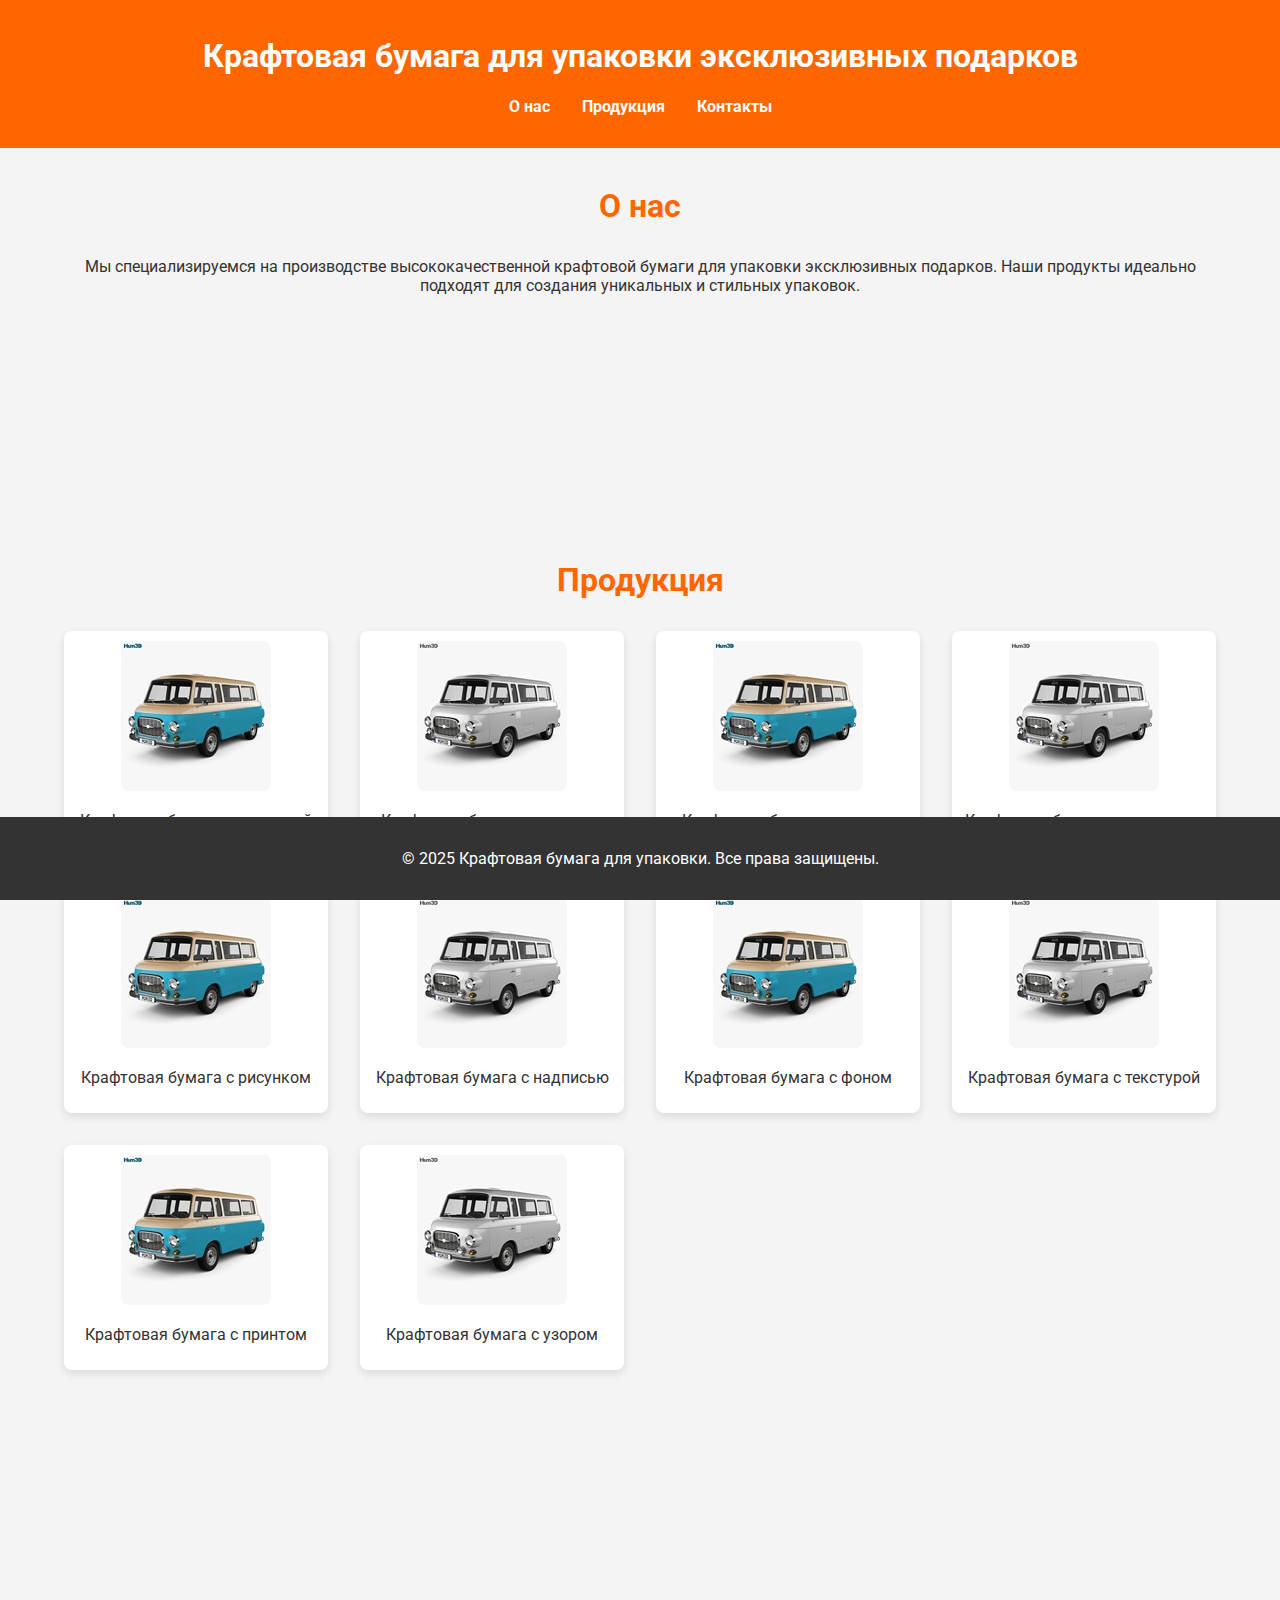
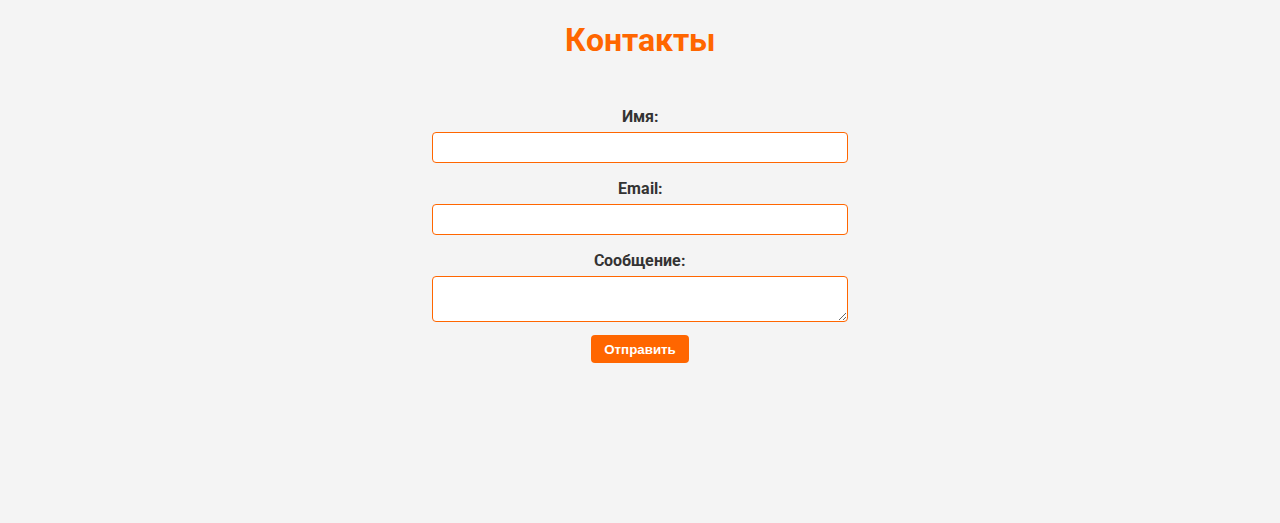
==== index.html @ be78967f "Update index.html" ====
<!DOCTYPE html>
<html lang="ru">
<head>
    <meta charset="UTF-8">
    <meta name="viewport" content="width=device-width, initial-scale=1.0">
    <title>Крафтовая бумага для упаковки</title>
    <link rel="stylesheet" href="styles.css">
    <link href="https://fonts.googleapis.com/css2?family=Roboto:wght@400;700&display=swap" rel="stylesheet">
</head>
<body>
    <header>
        <div class="container">
            <h1>Крафтовая бумага для упаковки эксклюзивных подарков</h1>
            <nav>
                <ul>
                    <li><a href="#about">О нас</a></li>
                    <li><a href="#products">Продукция</a></li>
                    <li><a href="#contact">Контакты</a></li>
                </ul>
            </nav>
        </div>
    </header>
    <main>
        <section id="about" class="section">
            <div class="container">
                <h2>О нас</h2>
                <p>Мы специализируемся на производстве высококачественной крафтовой бумаги для упаковки эксклюзивных подарков. Наши продукты идеально подходят для создания уникальных и стильных упаковок.</p>
            </div>
        </section>
        <section id="products" class="section">
            <div class="container">
                <h2>Продукция</h2>
                <div class="product-grid">
                    <div class="product" onclick="toggleImage(this)">
                        <img src="product1-thumb.jpg" alt="Крафтовая бумага" data-full="product1.jpg">
                        <p>Крафтовая бумага с текстурой</p>
                    </div>
                    <div class="product" onclick="toggleImage(this)">
                        <img src="product2-thumb.jpg" alt="Крафтовая бумага" data-full="product2.jpg">
                        <p>Крафтовая бумага с принтом</p>
                    </div>
                    <div class="product" onclick="toggleImage(this)">
                        <img src="product3-thumb.jpg" alt="Крафтовая бумага" data-full="product3.jpg">
                        <p>Крафтовая бумага с узором</p>
                    </div>
                    <div class="product" onclick="toggleImage(this)">
                        <img src="product4-thumb.jpg" alt="Крафтовая бумага" data-full="product4.jpg">
                        <p>Крафтовая бумага с логотипом</p>
                    </div>
                    <div class="product" onclick="toggleImage(this)">
                        <img src="product5-thumb.jpg" alt="Крафтовая бумага" data-full="product5.jpg">
                        <p>Крафтовая бумага с рисунком</p>
                    </div>
                    <div class="product" onclick="toggleImage(this)">
                        <img src="product6-thumb.jpg" alt="Крафтовая бумага" data-full="product6.jpg">
                        <p>Крафтовая бумага с надписью</p>
                    </div>
                    <div class="product" onclick="toggleImage(this)">
                        <img src="product7-thumb.jpg" alt="Крафтовая бумага" data-full="product7.jpg">
                        <p>Крафтовая бумага с фоном</p>
                    </div>
                    <div class="product" onclick="toggleImage(this)">
                        <img src="product8-thumb.jpg" alt="Крафтовая бумага" data-full="product8.jpg">
                        <p>Крафтовая бумага с текстурой</p>
                    </div>
                    <div class="product" onclick="toggleImage(this)">
                        <img src="product9-thumb.jpg" alt="Крафтовая бумага" data-full="product9.jpg">
                        <p>Крафтовая бумага с принтом</p>
                    </div>
                    <div class="product" onclick="toggleImage(this)">
                        <img src="product10-thumb.jpg" alt="Крафтовая бумага" data-full="product10.jpg">
                        <p>Крафтовая бумага с узором</p>
                    </div>
                </div>
            </div>
        </section>
        <section id="contact" class="section">
            <div class="container">
                <h2>Контакты</h2>
                <form id="contact-form">
                    <label for="name">Имя:</label>
                    <input type="text" id="name" name="name" required>
                    <label for="email">Email:</label>
                    <input type="email" id="email" name="email" required>
                    <label for="message">Сообщение:</label>
                    <textarea id="message" name="message" required></textarea>
                    <button type="submit">Отправить</button>
                </form>
            </div>
        </section>
    </main>
    <footer>
        <div class="container">
            <p>&copy; 2025 Крафтовая бумага для упаковки. Все права защищены.</p>
        </div>
    </footer>
    <div id="overlay" class="overlay" onclick="closeImage()"></div>
    <script src="scripts.js"></script>
</body>
</html>
---- styles.css ----
body {
    font-family: 'Roboto', sans-serif;
    margin: 0;
    padding: 0;
    background-color: #f4f4f4;
    color: #333;
    display: flex;
    flex-direction: column;
    min-height: 100vh;
}

.container {
    width: 90%;
    max-width: 1200px;
    margin: 0 auto;
}

header {
    background-color: #ff6600; /* Оранжевый */
    color: #fff;
    padding: 1em 0;
    text-align: center;
    position: fixed;
    width: 100%;
    top: 0;
    z-index: 1000;
}

nav ul {
    list-style-type: none;
    padding: 0;
    display: flex;
    justify-content: center;
    margin-top: 1em;
}

nav ul li {
    margin: 0 1em;
}

nav ul li a {
    color: #fff;
    text-decoration: none;
    font-weight: bold;
}

.section {
    padding: 4em 0;
    text-align: center;
    margin-top: 6em; /* Добавлен отступ для компенсации фиксированного хэдера */
}

.section h2 {
    margin-bottom: 1em;
    font-size: 2em;
    color: #ff6600; /* Оранжевый */
}

.product-grid {
    display: grid;
    grid-template-columns: repeat(auto-fit, minmax(250px, 1fr));
    gap: 2em;
}

.product {
    background-color: #fff;
    padding: 10px;
    border-radius: 8px;
    box-shadow: 0 4px 8px rgba(0, 0, 0, 0.1);
    text-align: center;
    cursor: pointer;
    overflow: hidden;
    position: relative;
}

.product:hover {
    cursor: zoom-in;
}

.product img {
    max-width: 100%;
    height: auto;
    border-radius: 8px;
    transition: transform 0.3s ease;
}

.product img.full {
    transform: scale(2);
}

form {
    display: flex;
    flex-direction: column;
    align-items: center;
}

form label {
    margin-top: 1em;
    font-weight: bold;
}

form input, form textarea {
    width: 100%;
    max-width: 400px;
    padding: 0.5em;
    margin-top: 0.5em;
    border: 1px solid #ff6600; /* Оранжевый */
    border-radius: 4px;
}

form button {
    margin-top: 1em;
    padding: 0.5em 1em;
    background-color: #ff6600; /* Оранжевый */
    color: #fff;
    border: none;
    border-radius: 4px;
    cursor: pointer;
    font-weight: bold;
}

form button:hover {
    background-color: #e65c00; /* Темно-оранжевый */
}

footer {
    background-color: #333; /* Черный */
    color: #fff;
    text-align: center;
    padding: 1em 0;
    position: fixed;
    width: 100%;
    bottom: 0;
    z-index: 1000;
}

footer .container {
    display: flex;
    justify-content: center;
    align-items: center;
}

main {
    margin-bottom: 6em; /* Добавлен отступ для компенсации фиксированного футера */
}

.overlay {
    position: fixed;
    top: 0;
    left: 0;
    width: 100%;
    height: 100%;
    background-color: rgba(0, 0, 0, 0.7);
    display: none;
    justify-content: center;
    align-items: center;
    z-index: 1001; /* Выше, чем хэдер и футер */
}

.overlay img {
    max-width: 80%;
    max-height: 80%;
    border-radius: 8px;
}
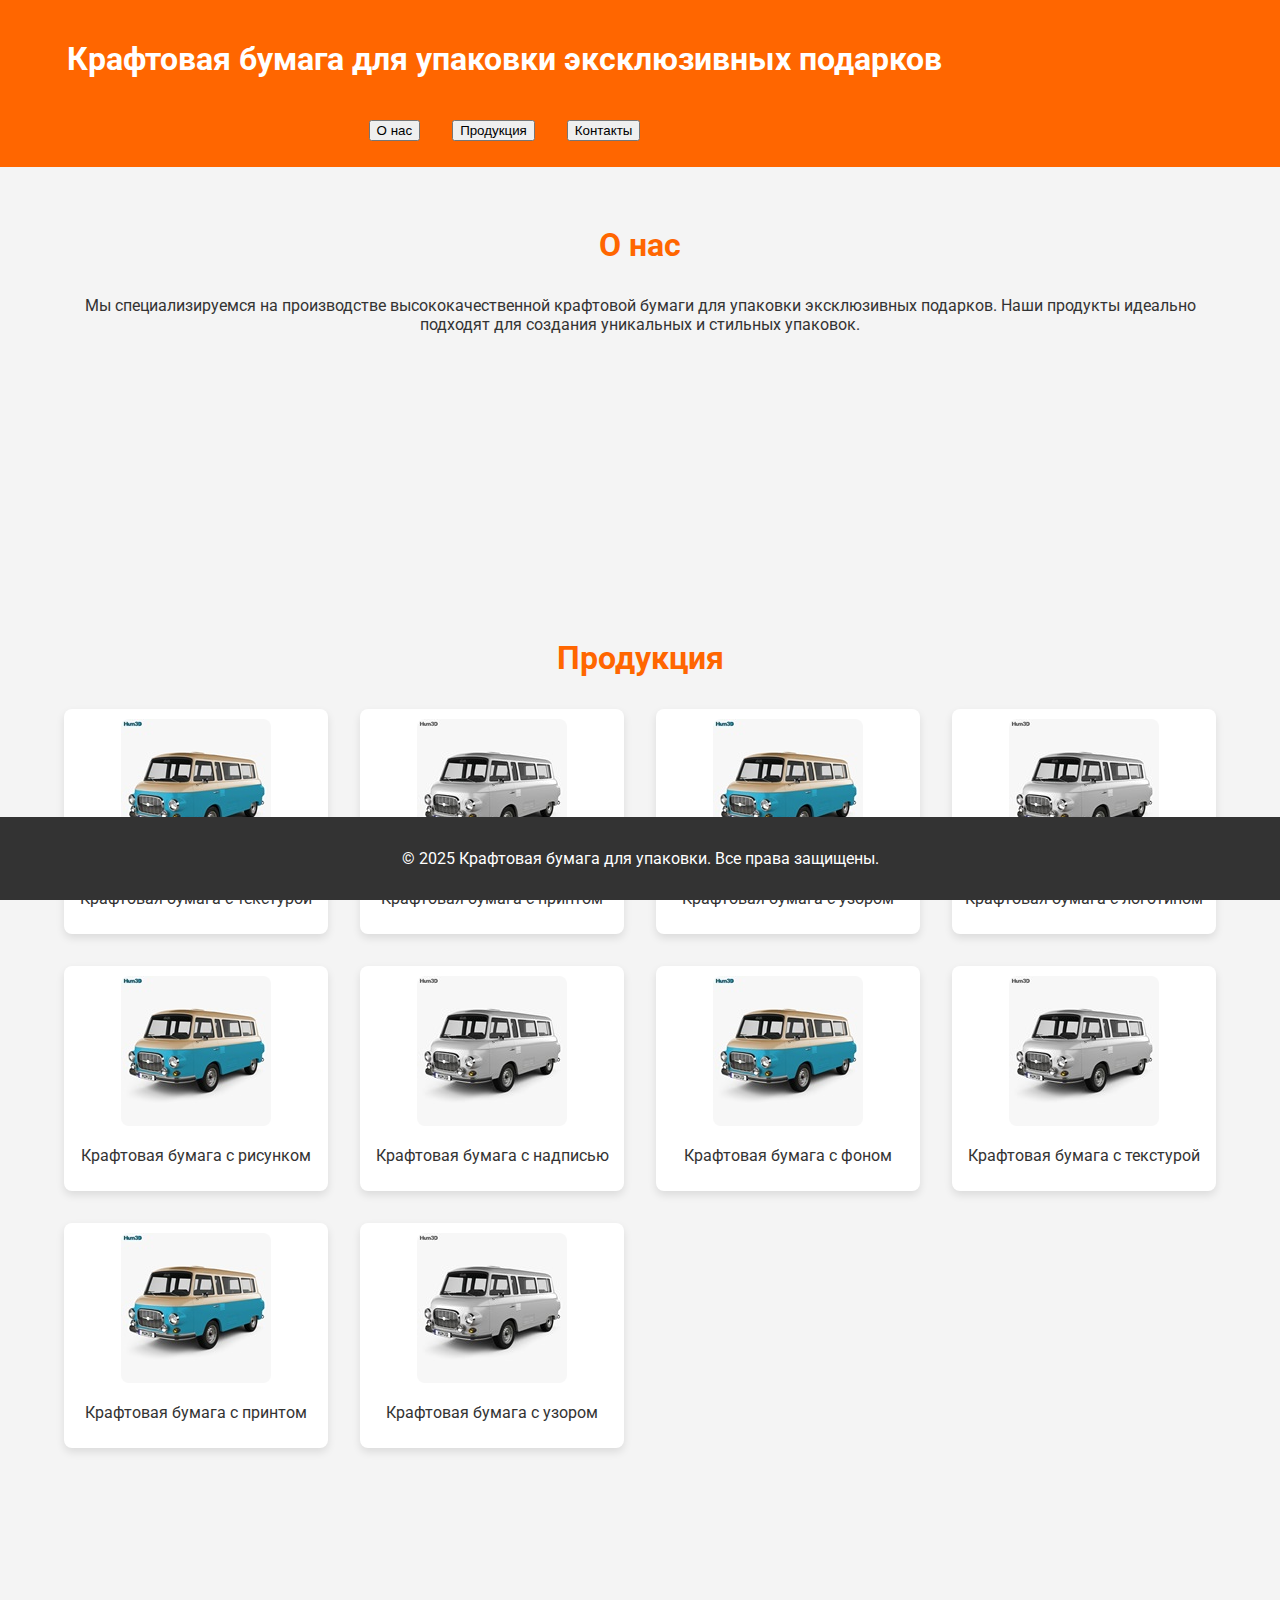
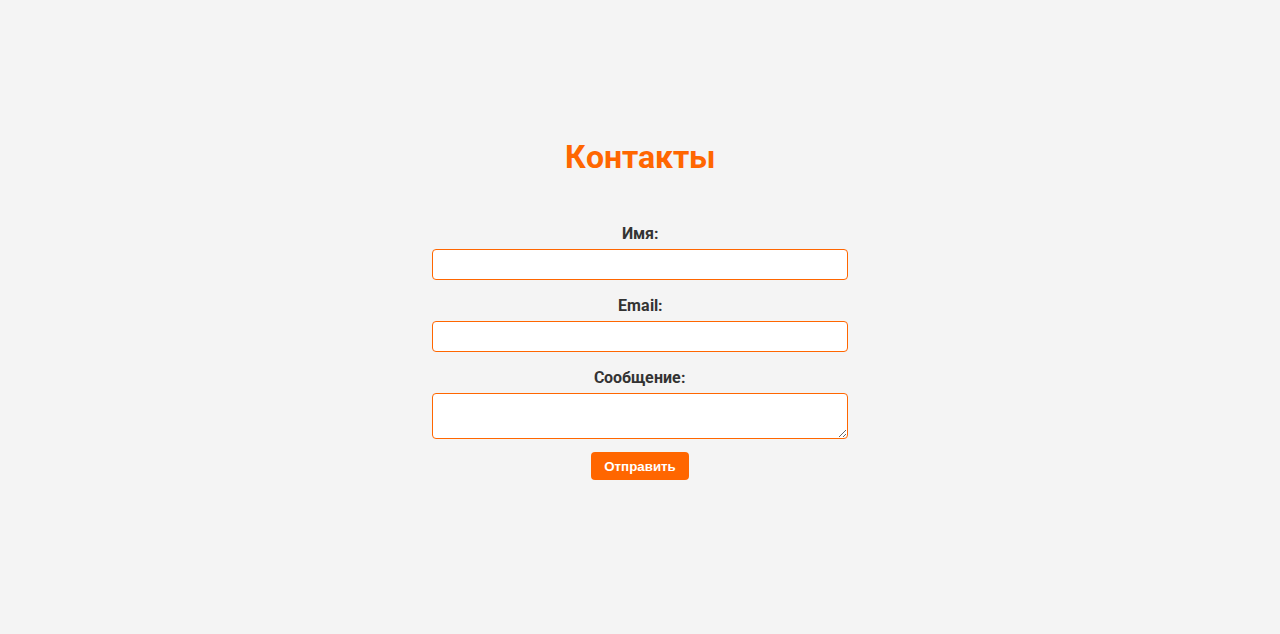
==== commit d30d563f: "Update index.html" ====
--- a/index.html
+++ b/index.html
@@ -10,14 +10,24 @@
 <body>
     <header>
         <div class="container">
-            <h1>Крафтовая бумага для упаковки эксклюзивных подарков</h1>
-            <nav>
-                <ul>
-                    <li><a href="#about">О нас</a></li>
-                    <li><a href="#products">Продукция</a></li>
-                    <li><a href="#contact">Контакты</a></li>
-                </ul>
-            </nav>
+            <table class="header-table">
+                <tr>
+                    <td colspan="2">
+                        <h1>Крафтовая бумага для упаковки эксклюзивных подарков</h1>
+                    </td>
+                </tr>
+                <tr>
+                    <td colspan="2">
+                        <nav>
+                            <ul>
+                                <li><button onclick="scrollToSection('about')">О нас</button></li>
+                                <li><button onclick="scrollToSection('products')">Продукция</button></li>
+                                <li><button onclick="scrollToSection('contact')">Контакты</button></li>
+                            </ul>
+                        </nav>
+                    </td>
+                </tr>
+            </table>
         </div>
     </header>
     <main>
--- a/styles.css
+++ b/styles.css
@@ -1,3 +1,7 @@
+html {
+    scroll-behavior: smooth;
+}
+
 body {
     font-family: 'Roboto', sans-serif;
     margin: 0;
@@ -24,6 +28,7 @@
     width: 100%;
     top: 0;
     z-index: 1000;
+    max-height: 15vh; /* Максимальная высота 15% от высоты окна */
 }
 
 nav ul {
@@ -47,7 +52,7 @@
 .section {
     padding: 4em 0;
     text-align: center;
-    margin-top: 6em; /* Добавлен отступ для компенсации фиксированного хэдера */
+    margin-top: 15vh; /* Добавлен отступ для компенсации фиксированного хэдера */
 }
 
 .section h2 {
@@ -81,11 +86,6 @@
     max-width: 100%;
     height: auto;
     border-radius: 8px;
-    transition: transform 0.3s ease;
-}
-
-.product img.full {
-    transform: scale(2);
 }
 
 form {
@@ -132,6 +132,7 @@
     width: 100%;
     bottom: 0;
     z-index: 1000;
+    max-height: 10vh; /* Максимальная высота 10% от высоты окна */
 }
 
 footer .container {
@@ -141,7 +142,7 @@
 }
 
 main {
-    margin-bottom: 6em; /* Добавлен отступ для компенсации фиксированного футера */
+    margin-bottom: 10vh; /* Добавлен отступ для компенсации фиксированного футера */
 }
 
 .overlay {
@@ -155,10 +156,39 @@
     justify-content: center;
     align-items: center;
     z-index: 1001; /* Выше, чем хэдер и футер */
+    transition: background-color 0.5s ease; /* Плавное затемнение */
 }
 
-.overlay img {
-    max-width: 80%;
-    max-height: 80%;
+.overlay.active {
+    display: flex;
+}
+
+.product-full {
+    position: fixed;
+    top: 50%;
+    left: 50%;
+    transform: translate(-50%, -50%);
+    width: 0;
+    height: 0;
+    background-color: #fff;
     border-radius: 8px;
+    box-shadow: 0 4px 8px rgba(0, 0, 0, 0.1);
+    overflow: hidden;
+    transition: width 0.5s ease, height 0.5s ease;
+    z-index: 1002;
 }
+
+.product-full.active {
+    width: 1000px;
+    height: 1000px;
+}
+
+.product-full img {
+    max-width: 100%;
+    max-height: 100%;
+    display: none;
+}
+
+.product-full.active img {
+    display: block;
+}
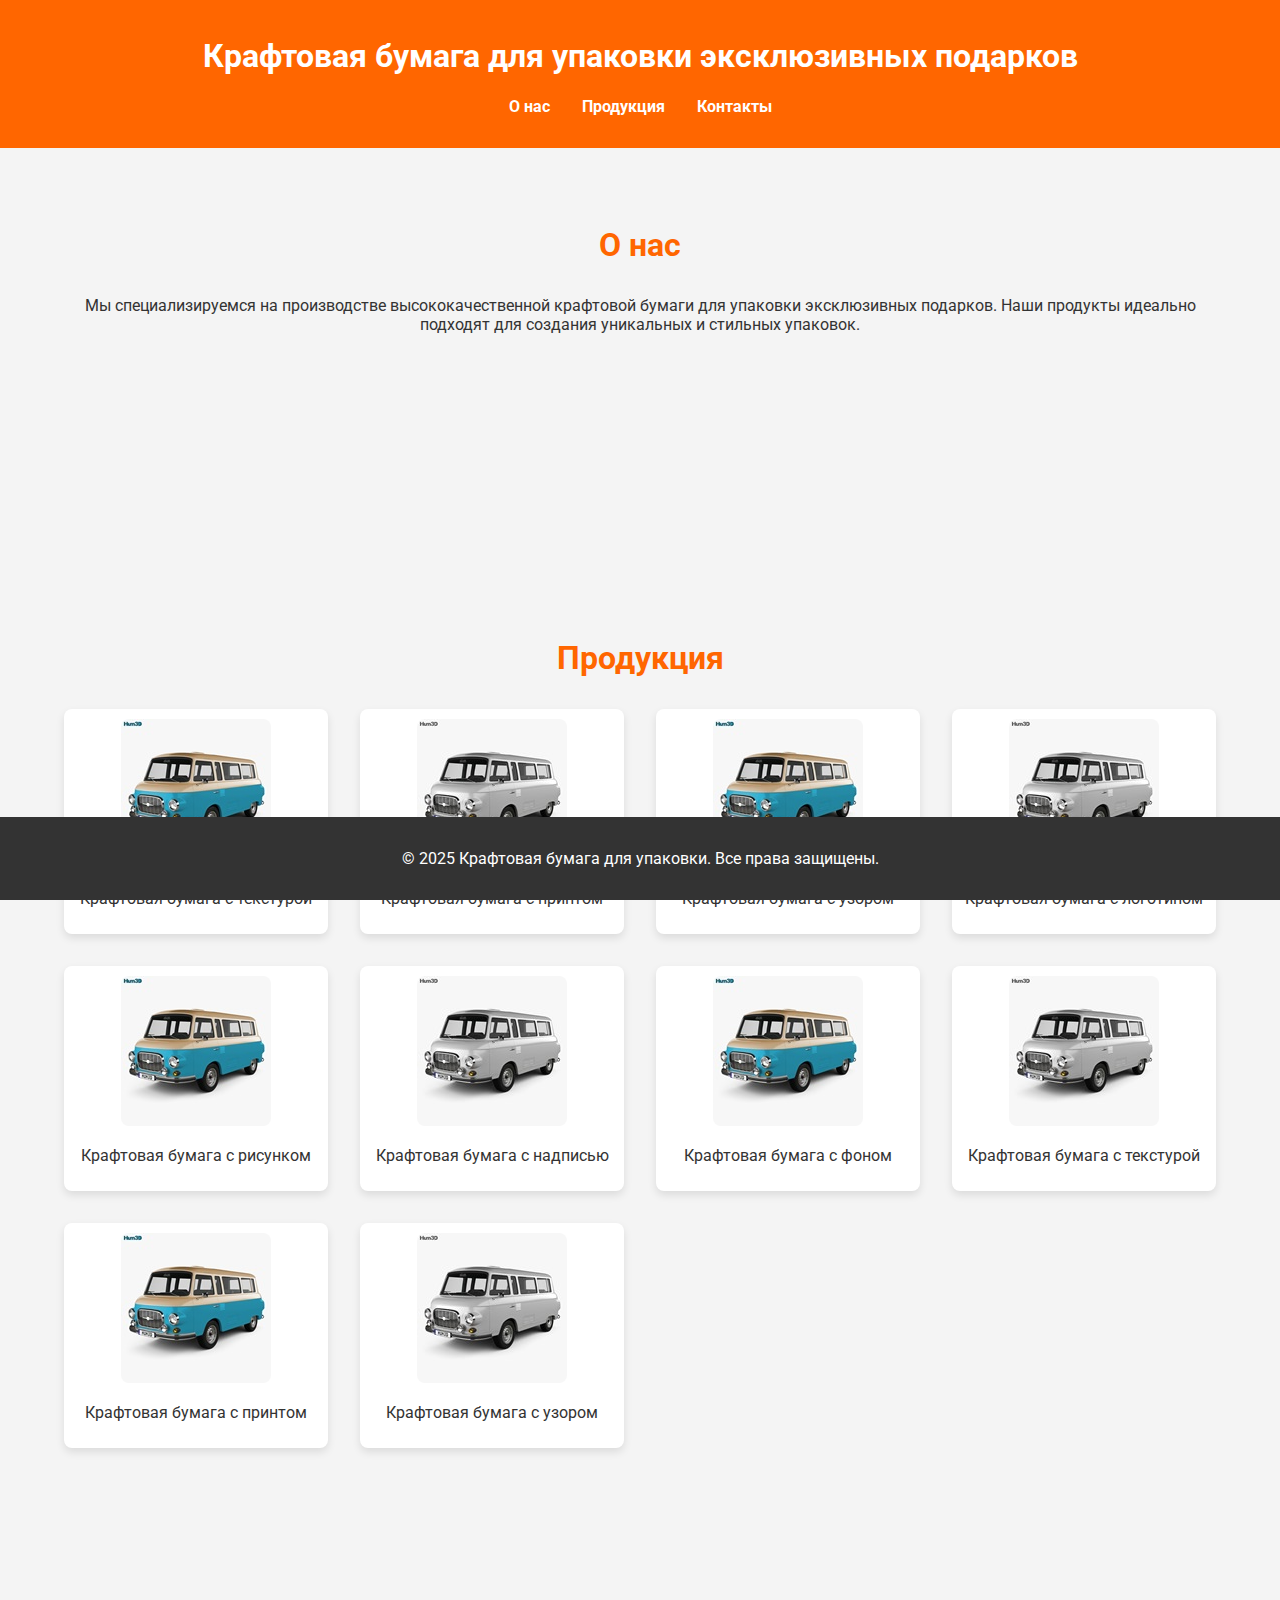
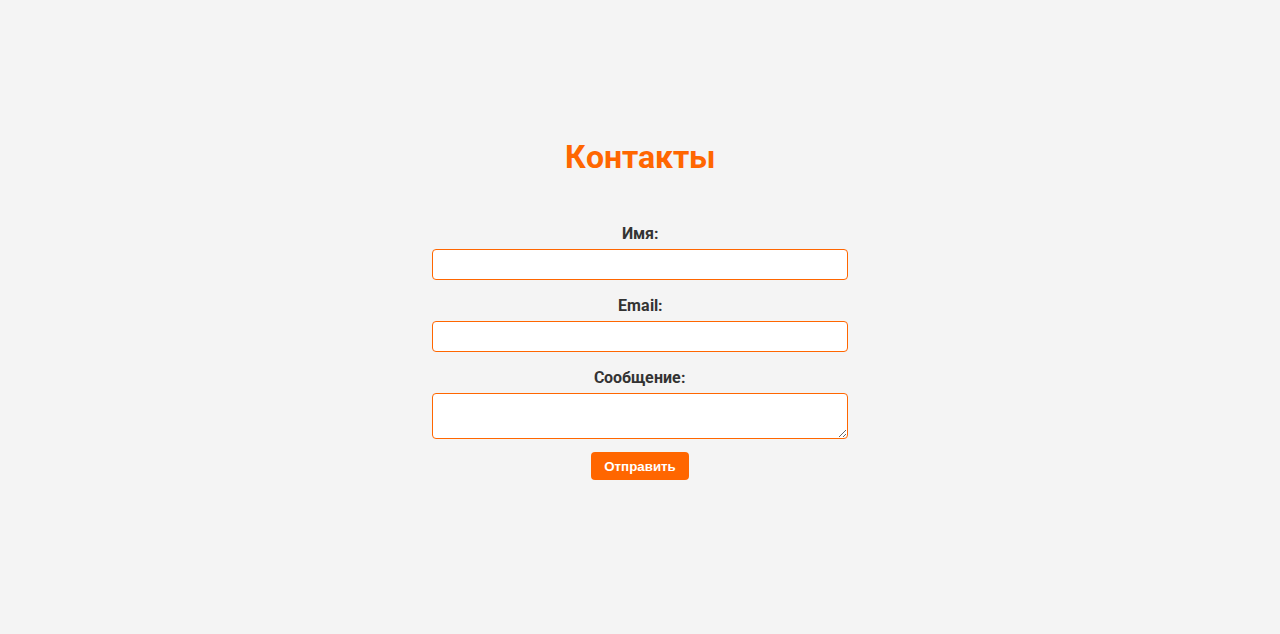
==== commit 8ce71c77: "Update index.html" ====
--- a/index.html
+++ b/index.html
@@ -10,24 +10,14 @@
 <body>
     <header>
         <div class="container">
-            <table class="header-table">
-                <tr>
-                    <td colspan="2">
-                        <h1>Крафтовая бумага для упаковки эксклюзивных подарков</h1>
-                    </td>
-                </tr>
-                <tr>
-                    <td colspan="2">
-                        <nav>
-                            <ul>
-                                <li><button onclick="scrollToSection('about')">О нас</button></li>
-                                <li><button onclick="scrollToSection('products')">Продукция</button></li>
-                                <li><button onclick="scrollToSection('contact')">Контакты</button></li>
-                            </ul>
-                        </nav>
-                    </td>
-                </tr>
-            </table>
+            <h1>Крафтовая бумага для упаковки эксклюзивных подарков</h1>
+            <nav>
+                <ul>
+                    <li><a href="#about">О нас</a></li>
+                    <li><a href="#products">Продукция</a></li>
+                    <li><a href="#contact">Контакты</a></li>
+                </ul>
+            </nav>
         </div>
     </header>
     <main>
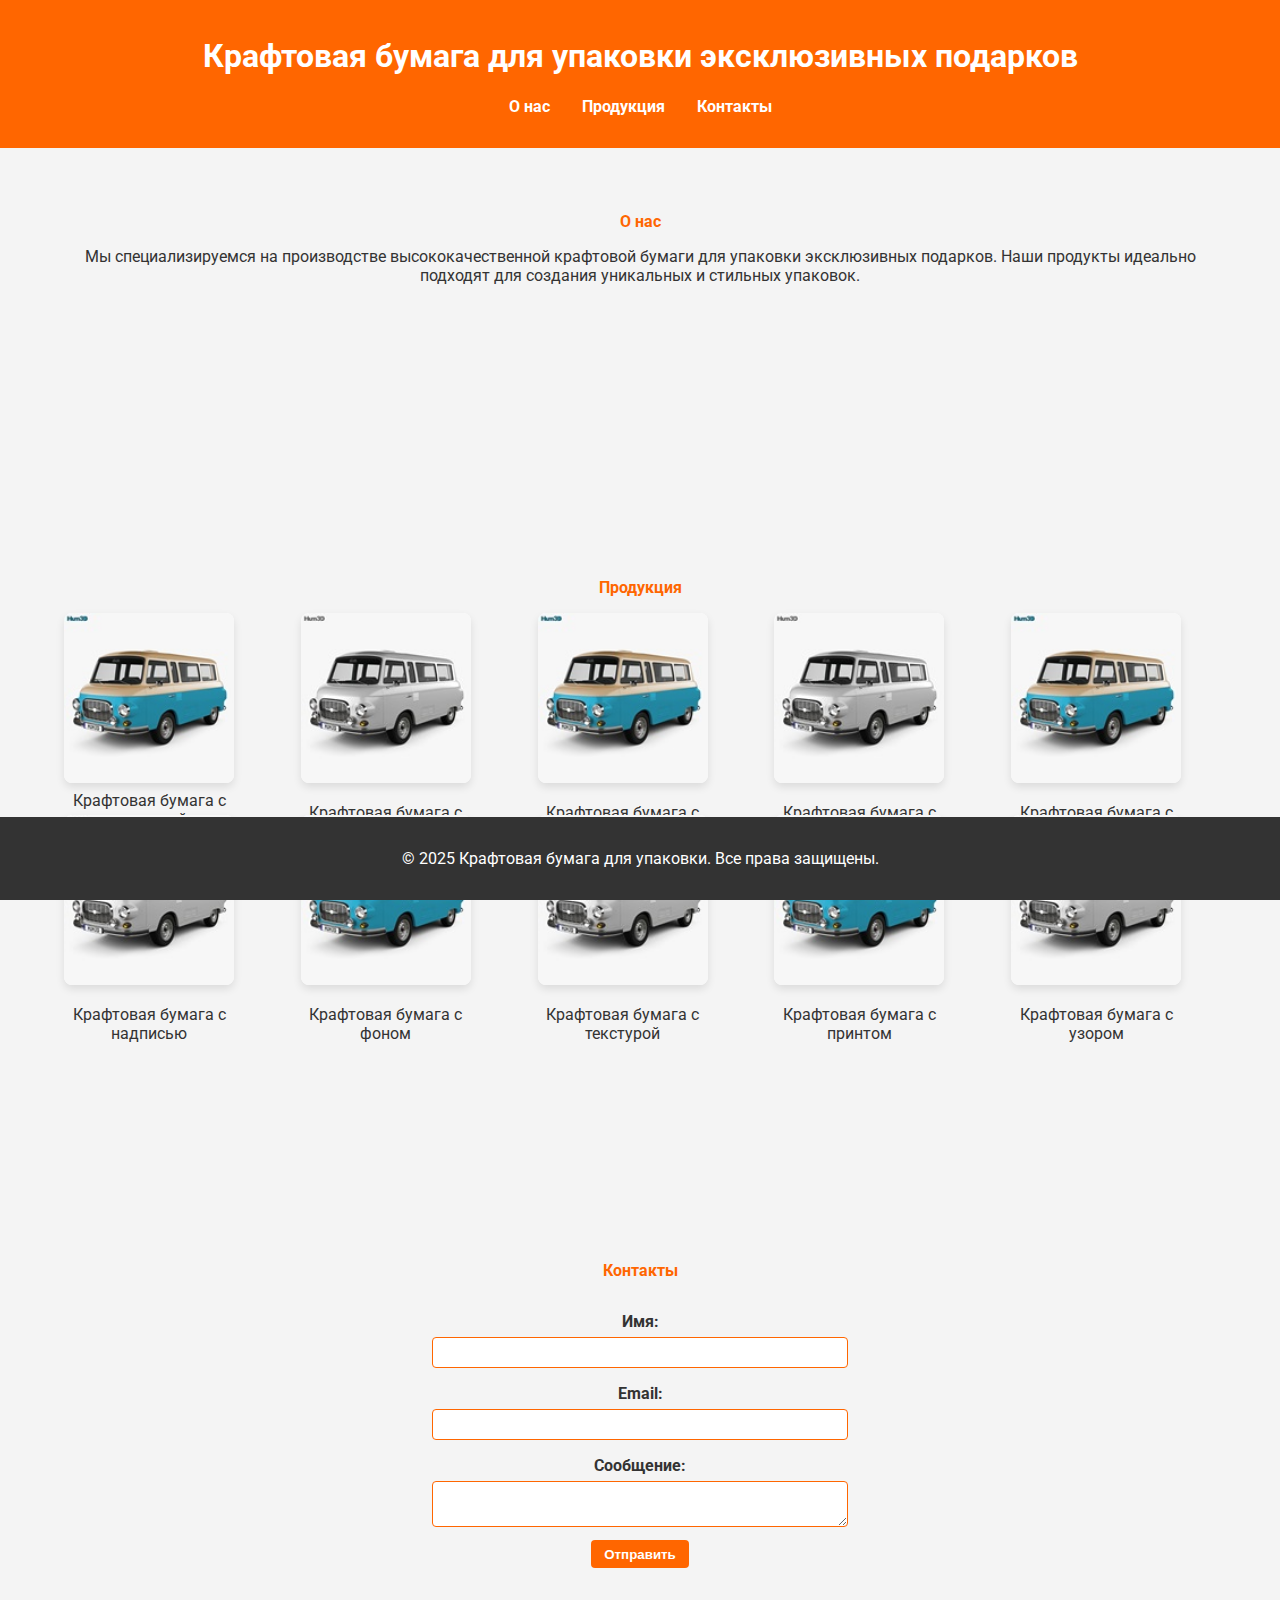
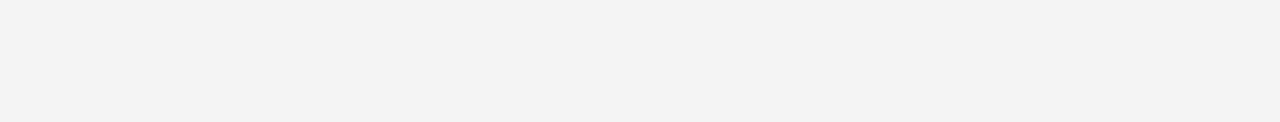
==== commit c58bedee: "Update index.html" ====
--- a/index.html
+++ b/index.html
@@ -33,7 +33,7 @@
                 <div class="product-grid">
                     <div class="product" onclick="toggleImage(this)">
                         <img src="product1-thumb.jpg" alt="Крафтовая бумага" data-full="product1.jpg">
-                        <p>Крафтовая бумага с текстурой</p>
+                        <p style ="margin-top:4px;"> Крафтовая бумага с текстурой</p>
                     </div>
                     <div class="product" onclick="toggleImage(this)">
                         <img src="product2-thumb.jpg" alt="Крафтовая бумага" data-full="product2.jpg">
--- a/styles.css
+++ b/styles.css
@@ -57,35 +57,63 @@
 
 .section h2 {
     margin-bottom: 1em;
-    font-size: 2em;
+    font-size: 1em;
     color: #ff6600; /* Оранжевый */
 }
 
 .product-grid {
     display: grid;
-    grid-template-columns: repeat(auto-fit, minmax(250px, 1fr));
+    grid-template-columns: repeat(auto-fit, minmax(170px, 1fr));
     gap: 2em;
 }
 
 .product {
     background-color: #fff;
-    padding: 10px;
+    width: 170px;
+    height: 170px;
+    position: relative;
     border-radius: 8px;
     box-shadow: 0 4px 8px rgba(0, 0, 0, 0.1);
     text-align: center;
     cursor: pointer;
-    overflow: hidden;
-    position: relative;
+    /*overflow: hidden;*/
 }
 
 .product:hover {
-    cursor: zoom-in;
+    cursor: pointer;
 }
 
 .product img {
-    max-width: 100%;
-    height: auto;
+    width: 100%;
+    height: 100%;
+    object-fit: cover;
     border-radius: 8px;
+}
+
+.product .overlay {
+    position: absolute;
+    bottom: 0; /* Позиция внутри контейнера */
+    left: 0;
+    width: 100%;
+    height: 20%;
+    background-color: rgba(0, 0, 0, 0.5);
+    display: flex;
+    justify-content: center;
+    align-items: center;
+    opacity: 1;
+    /*transition: opacity 0.3s ease;*/
+    pointer-events: none; /* Предотвращает взаимодействие с контейнером подписи */
+}
+
+/* .product:hover .overlay {
+    opacity: 1;
+}*/
+
+
+.product .overlay p {
+    color: #fff;
+    font-size: 1em;
+    margin: 0;
 }
 
 form {
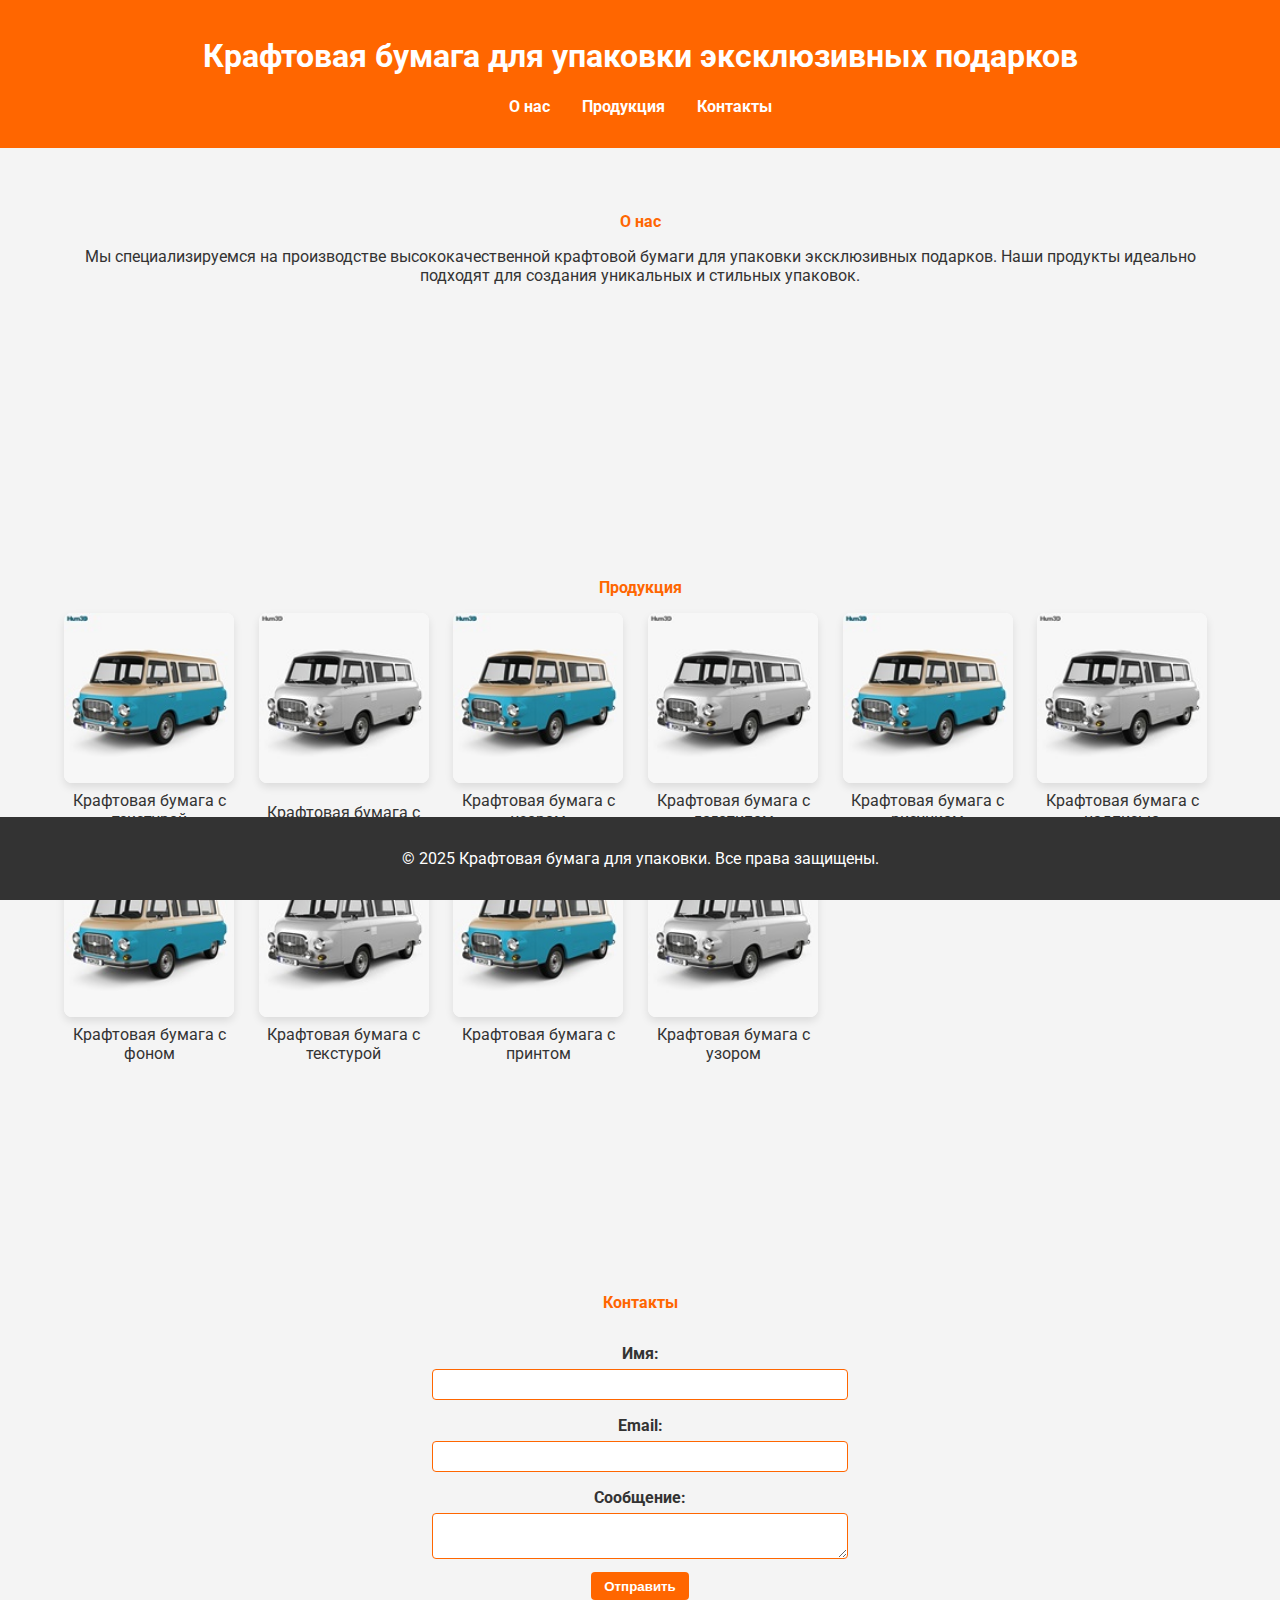
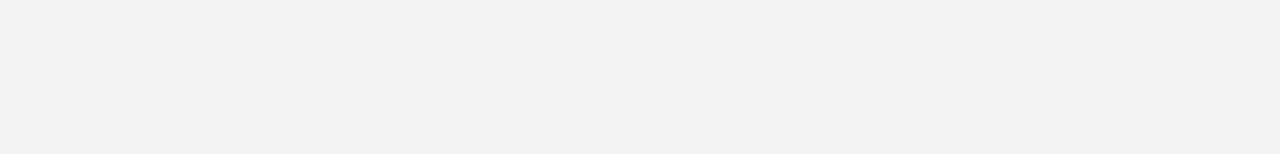
==== commit d6286a92: "Update index.html" ====
--- a/index.html
+++ b/index.html
@@ -41,35 +41,35 @@
                     </div>
                     <div class="product" onclick="toggleImage(this)">
                         <img src="product3-thumb.jpg" alt="Крафтовая бумага" data-full="product3.jpg">
-                        <p>Крафтовая бумага с узором</p>
+                        <p style ="margin-top:4px;">Крафтовая бумага с узором</p>
                     </div>
                     <div class="product" onclick="toggleImage(this)">
                         <img src="product4-thumb.jpg" alt="Крафтовая бумага" data-full="product4.jpg">
-                        <p>Крафтовая бумага с логотипом</p>
+                        <p style ="margin-top:4px;">Крафтовая бумага с логотипом</p>
                     </div>
                     <div class="product" onclick="toggleImage(this)">
                         <img src="product5-thumb.jpg" alt="Крафтовая бумага" data-full="product5.jpg">
-                        <p>Крафтовая бумага с рисунком</p>
+                        <p style ="margin-top:4px;">Крафтовая бумага с рисунком</p>
                     </div>
                     <div class="product" onclick="toggleImage(this)">
                         <img src="product6-thumb.jpg" alt="Крафтовая бумага" data-full="product6.jpg">
-                        <p>Крафтовая бумага с надписью</p>
+                        <p style ="margin-top:4px;">Крафтовая бумага с надписью</p>
                     </div>
                     <div class="product" onclick="toggleImage(this)">
                         <img src="product7-thumb.jpg" alt="Крафтовая бумага" data-full="product7.jpg">
-                        <p>Крафтовая бумага с фоном</p>
+                        <p style ="margin-top:4px;">Крафтовая бумага с фоном</p>
                     </div>
                     <div class="product" onclick="toggleImage(this)">
                         <img src="product8-thumb.jpg" alt="Крафтовая бумага" data-full="product8.jpg">
-                        <p>Крафтовая бумага с текстурой</p>
+                        <p style ="margin-top:4px;">Крафтовая бумага с текстурой</p>
                     </div>
                     <div class="product" onclick="toggleImage(this)">
                         <img src="product9-thumb.jpg" alt="Крафтовая бумага" data-full="product9.jpg">
-                        <p>Крафтовая бумага с принтом</p>
+                        <p style ="margin-top:4px;">Крафтовая бумага с принтом</p>
                     </div>
                     <div class="product" onclick="toggleImage(this)">
                         <img src="product10-thumb.jpg" alt="Крафтовая бумага" data-full="product10.jpg">
-                        <p>Крафтовая бумага с узором</p>
+                        <p style ="margin-top:4px;">Крафтовая бумага с узором</p>
                     </div>
                 </div>
             </div>
--- a/styles.css
+++ b/styles.css
@@ -64,7 +64,8 @@
 .product-grid {
     display: grid;
     grid-template-columns: repeat(auto-fit, minmax(170px, 1fr));
-    gap: 2em;
+    gap: 4em;
+    column-gap: 1em;
 }
 
 .product {
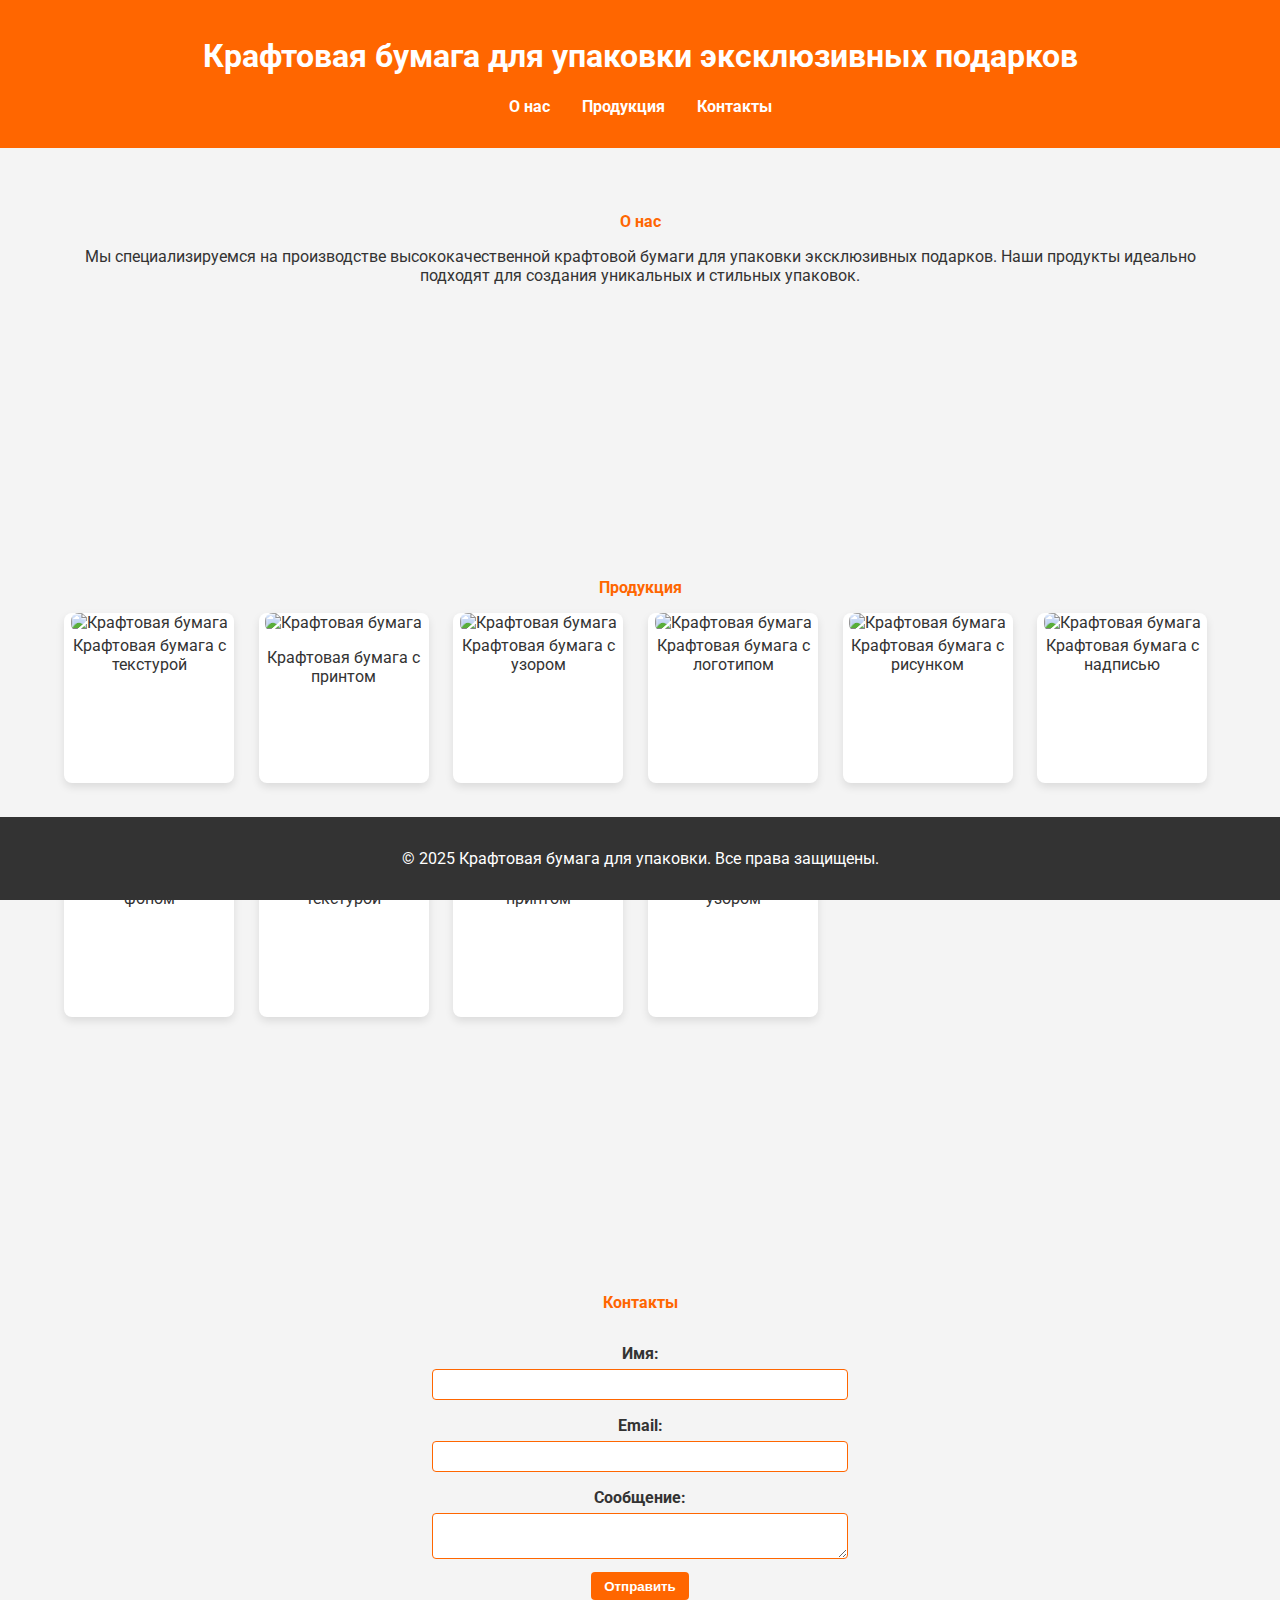
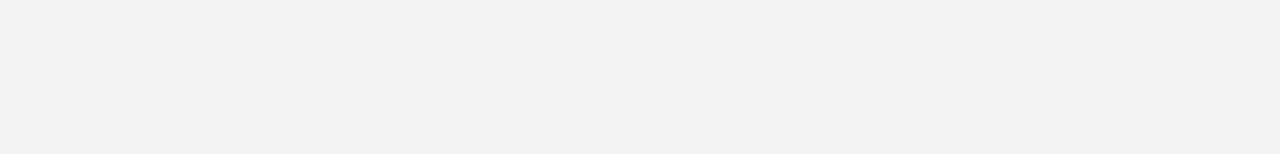
==== commit c5f65204: "Update index.html" ====
--- a/index.html
+++ b/index.html
@@ -32,43 +32,43 @@
                 <h2>Продукция</h2>
                 <div class="product-grid">
                     <div class="product" onclick="toggleImage(this)">
-                        <img src="product1-thumb.jpg" alt="Крафтовая бумага" data-full="product1.jpg">
+                        <img src="thumb/product1-thumb.jpg" alt="Крафтовая бумага" data-full="img/product1.jpg">
                         <p style ="margin-top:4px;"> Крафтовая бумага с текстурой</p>
                     </div>
                     <div class="product" onclick="toggleImage(this)">
-                        <img src="product2-thumb.jpg" alt="Крафтовая бумага" data-full="product2.jpg">
+                        <img src="thumb/product2-thumb.jpg" alt="Крафтовая бумага" data-full="img/product2.jpg">
                         <p>Крафтовая бумага с принтом</p>
                     </div>
                     <div class="product" onclick="toggleImage(this)">
-                        <img src="product3-thumb.jpg" alt="Крафтовая бумага" data-full="product3.jpg">
+                        <img src="thumb/product3-thumb.jpg" alt="Крафтовая бумага" data-full="img/product3.jpg">
                         <p style ="margin-top:4px;">Крафтовая бумага с узором</p>
                     </div>
                     <div class="product" onclick="toggleImage(this)">
-                        <img src="product4-thumb.jpg" alt="Крафтовая бумага" data-full="product4.jpg">
+                        <img src="thumb/product4-thumb.jpg" alt="Крафтовая бумага" data-full="img/product4.jpg">
                         <p style ="margin-top:4px;">Крафтовая бумага с логотипом</p>
                     </div>
                     <div class="product" onclick="toggleImage(this)">
-                        <img src="product5-thumb.jpg" alt="Крафтовая бумага" data-full="product5.jpg">
+                        <img src="thumb/product5-thumb.jpg" alt="Крафтовая бумага" data-full="img/product5.jpg">
                         <p style ="margin-top:4px;">Крафтовая бумага с рисунком</p>
                     </div>
                     <div class="product" onclick="toggleImage(this)">
-                        <img src="product6-thumb.jpg" alt="Крафтовая бумага" data-full="product6.jpg">
+                        <img src="thumb/product6-thumb.jpg" alt="Крафтовая бумага" data-full="img/product6.jpg">
                         <p style ="margin-top:4px;">Крафтовая бумага с надписью</p>
                     </div>
                     <div class="product" onclick="toggleImage(this)">
-                        <img src="product7-thumb.jpg" alt="Крафтовая бумага" data-full="product7.jpg">
+                        <img src="thumb/product7-thumb.jpg" alt="Крафтовая бумага" data-full="img/product7.jpg">
                         <p style ="margin-top:4px;">Крафтовая бумага с фоном</p>
                     </div>
                     <div class="product" onclick="toggleImage(this)">
-                        <img src="product8-thumb.jpg" alt="Крафтовая бумага" data-full="product8.jpg">
+                        <img src="thumb/product8-thumb.jpg" alt="Крафтовая бумага" data-full="img/product8.jpg">
                         <p style ="margin-top:4px;">Крафтовая бумага с текстурой</p>
                     </div>
                     <div class="product" onclick="toggleImage(this)">
-                        <img src="product9-thumb.jpg" alt="Крафтовая бумага" data-full="product9.jpg">
+                        <img src="thumb/product9-thumb.jpg" alt="Крафтовая бумага" data-full="img/product9.jpg">
                         <p style ="margin-top:4px;">Крафтовая бумага с принтом</p>
                     </div>
                     <div class="product" onclick="toggleImage(this)">
-                        <img src="product10-thumb.jpg" alt="Крафтовая бумага" data-full="product10.jpg">
+                        <img src="thumb/product10-thumb.jpg" alt="Крафтовая бумага" data-full="img/product10.jpg">
                         <p style ="margin-top:4px;">Крафтовая бумага с узором</p>
                     </div>
                 </div>
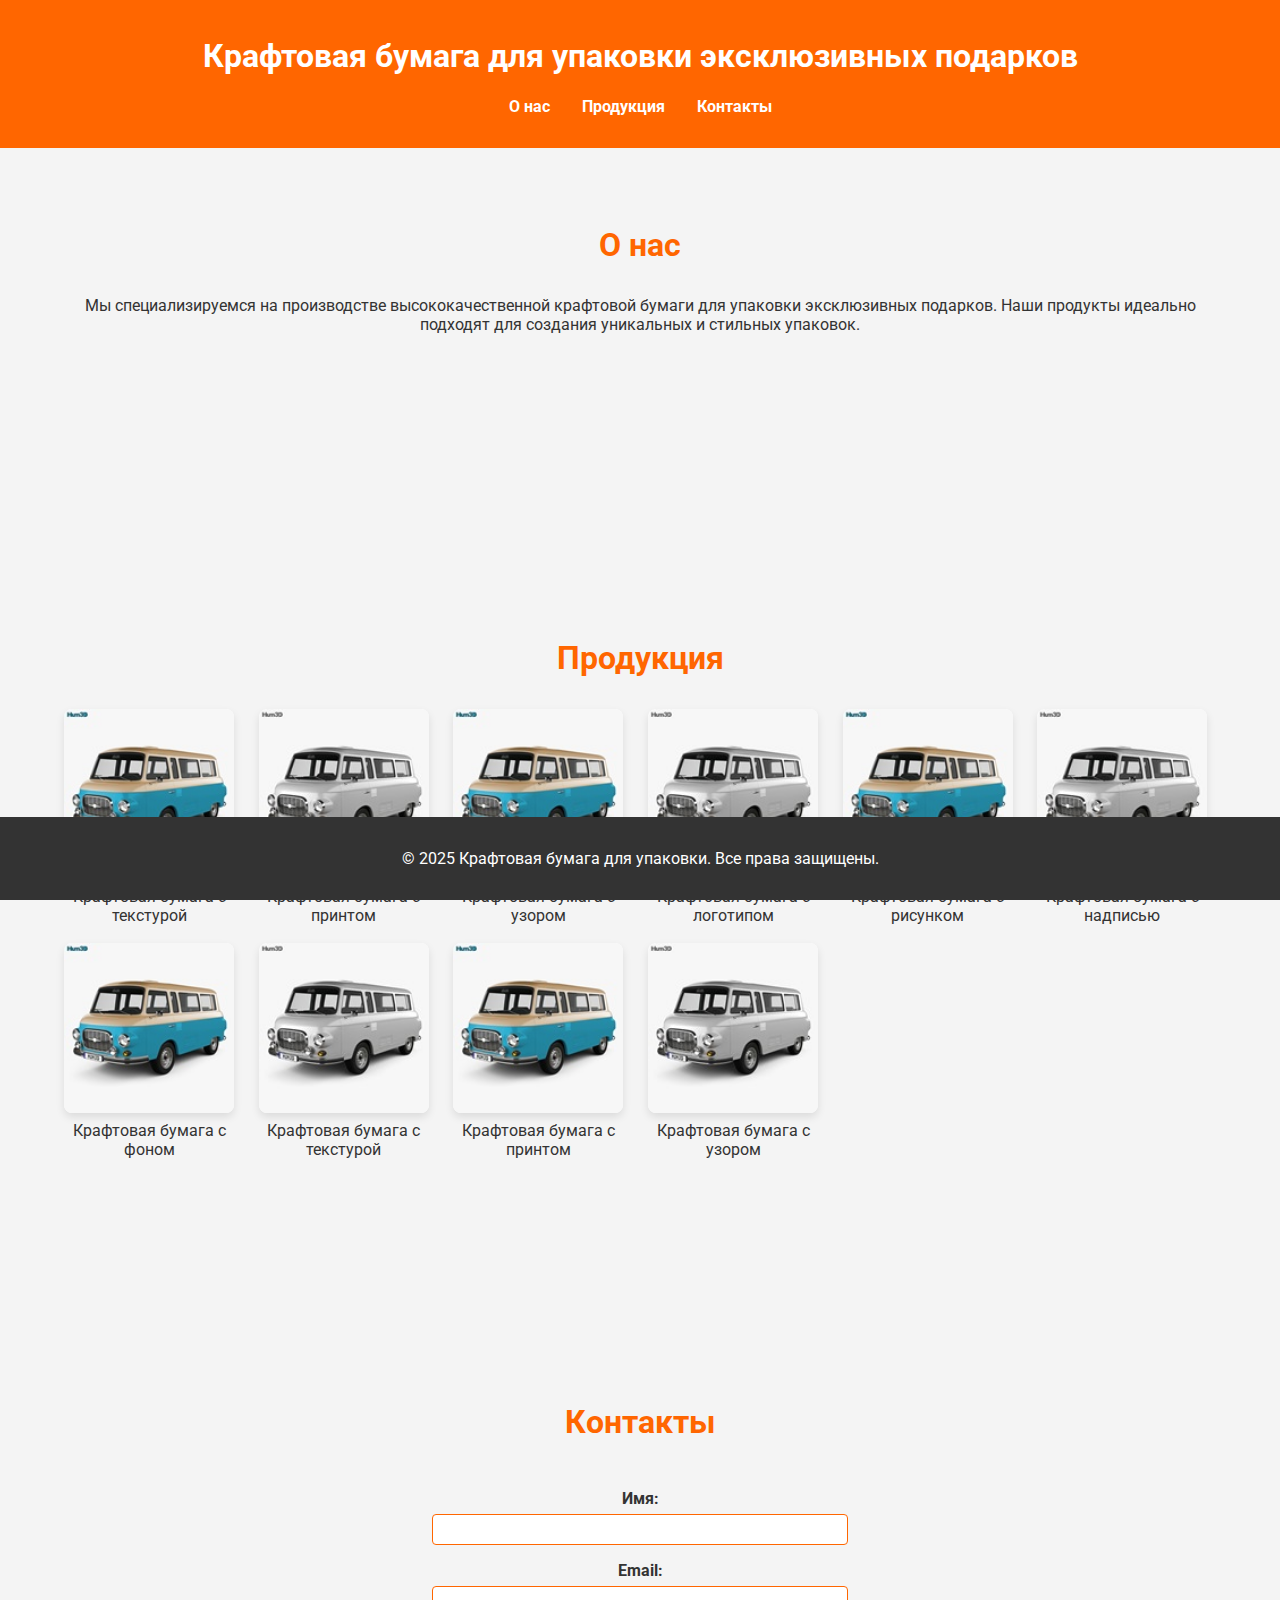
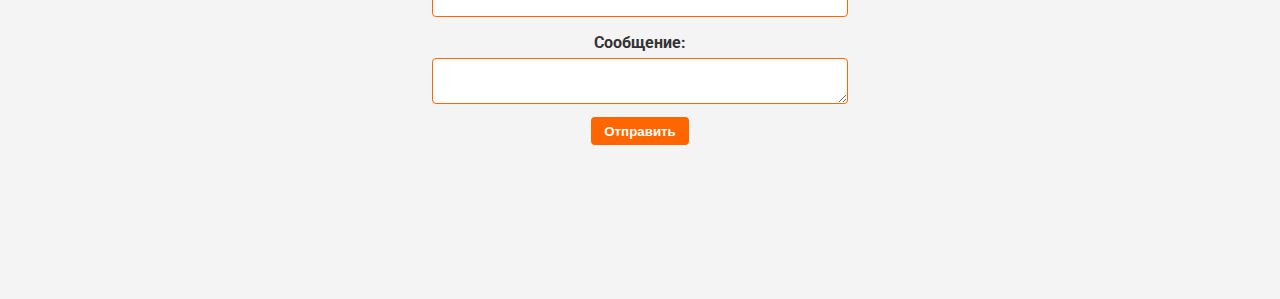
==== commit 480174c7: "Update index.html" ====
--- a/index.html
+++ b/index.html
@@ -37,7 +37,7 @@
                     </div>
                     <div class="product" onclick="toggleImage(this)">
                         <img src="thumb/product2-thumb.jpg" alt="Крафтовая бумага" data-full="img/product2.jpg">
-                        <p>Крафтовая бумага с принтом</p>
+                        <p style ="margin-top:4px;">Крафтовая бумага с принтом</p>
                     </div>
                     <div class="product" onclick="toggleImage(this)">
                         <img src="thumb/product3-thumb.jpg" alt="Крафтовая бумага" data-full="img/product3.jpg">
--- a/styles.css
+++ b/styles.css
@@ -57,7 +57,7 @@
 
 .section h2 {
     margin-bottom: 1em;
-    font-size: 1em;
+    font-size: 2em;
     color: #ff6600; /* Оранжевый */
 }
 
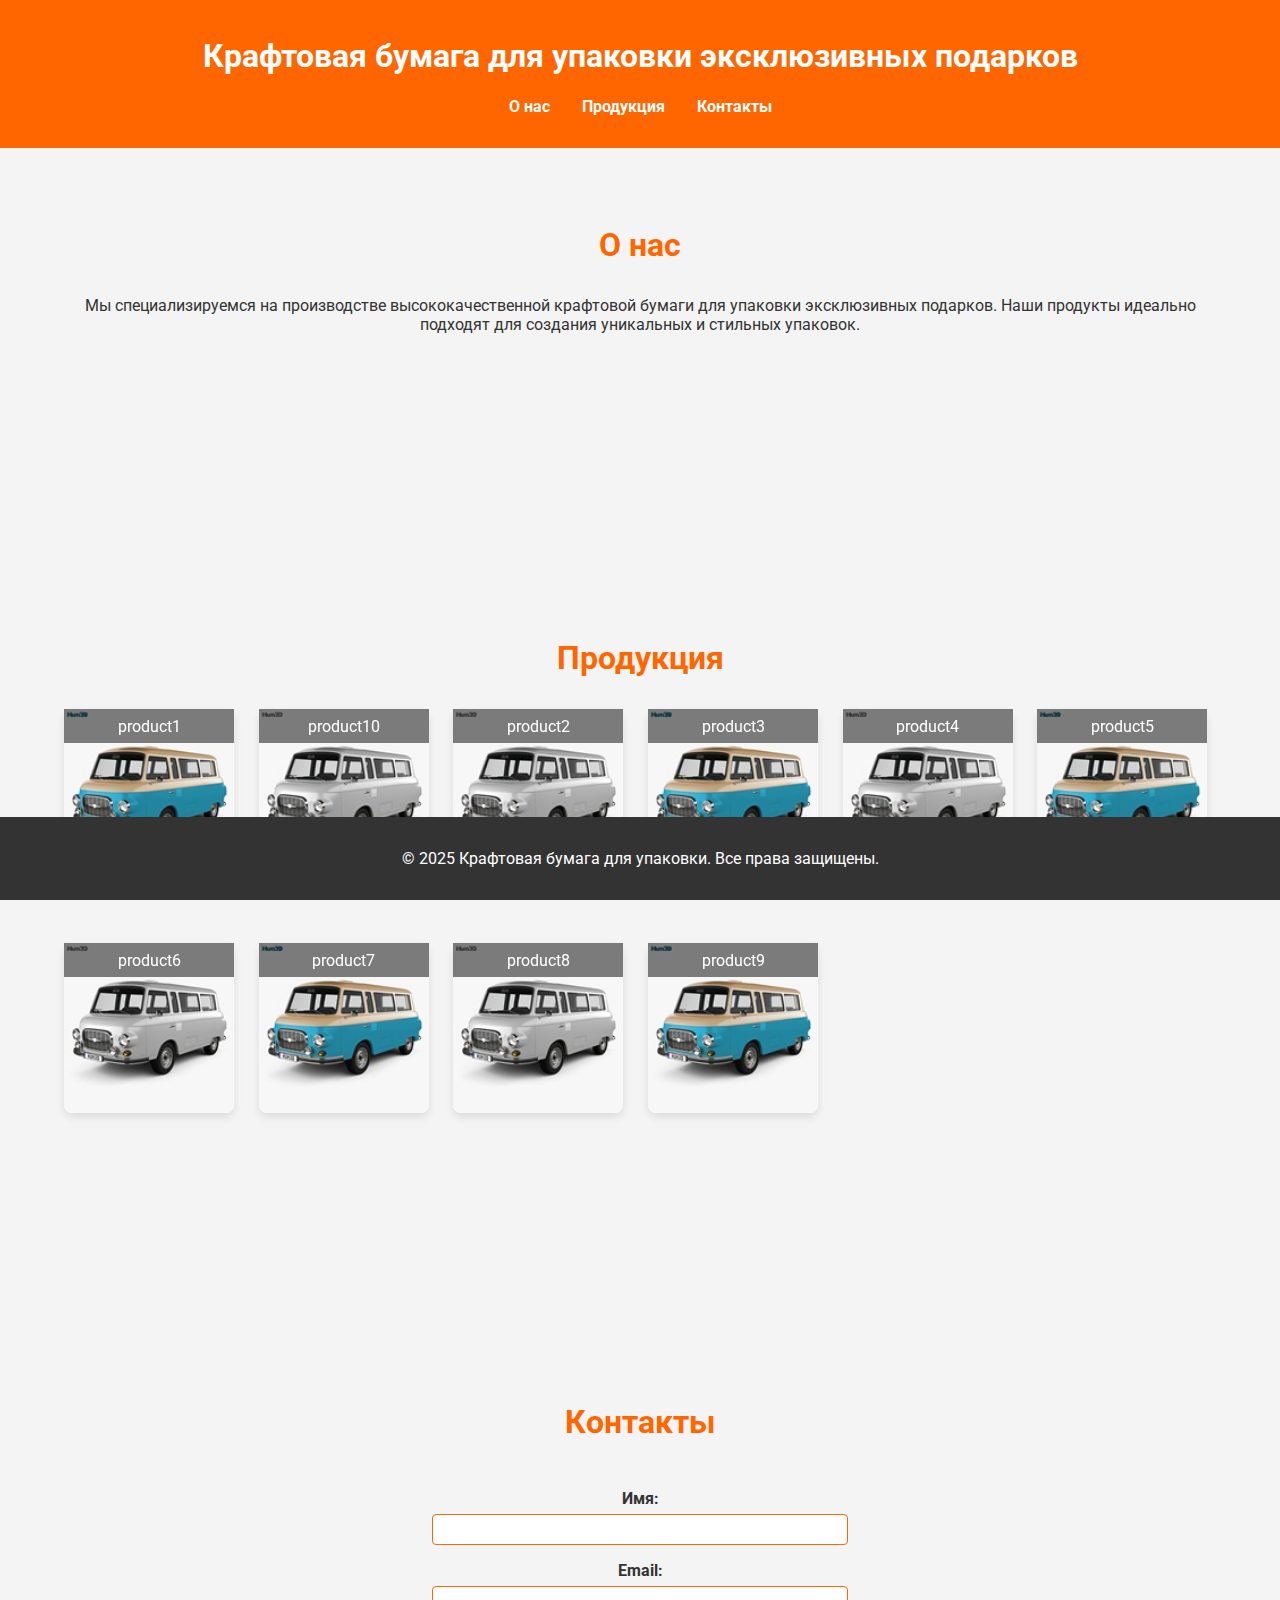
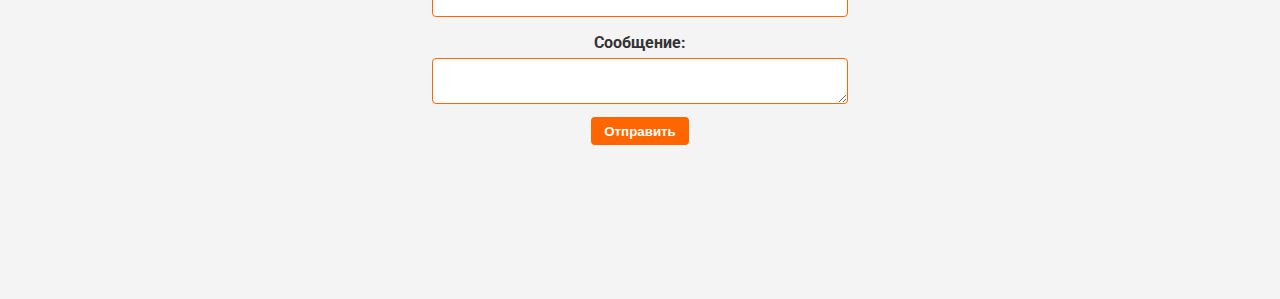
==== commit 6374395a: "Update index.html" ====
--- a/index.html
+++ b/index.html
@@ -30,48 +30,9 @@
         <section id="products" class="section">
             <div class="container">
                 <h2>Продукция</h2>
-                <div class="product-grid">
-                    <div class="product" onclick="toggleImage(this)">
-                        <img src="thumb/product1-thumb.jpg" alt="Крафтовая бумага" data-full="img/product1.jpg">
-                        <p style ="margin-top:4px;"> Крафтовая бумага с текстурой</p>
-                    </div>
-                    <div class="product" onclick="toggleImage(this)">
-                        <img src="thumb/product2-thumb.jpg" alt="Крафтовая бумага" data-full="img/product2.jpg">
-                        <p style ="margin-top:4px;">Крафтовая бумага с принтом</p>
-                    </div>
-                    <div class="product" onclick="toggleImage(this)">
-                        <img src="thumb/product3-thumb.jpg" alt="Крафтовая бумага" data-full="img/product3.jpg">
-                        <p style ="margin-top:4px;">Крафтовая бумага с узором</p>
-                    </div>
-                    <div class="product" onclick="toggleImage(this)">
-                        <img src="thumb/product4-thumb.jpg" alt="Крафтовая бумага" data-full="img/product4.jpg">
-                        <p style ="margin-top:4px;">Крафтовая бумага с логотипом</p>
-                    </div>
-                    <div class="product" onclick="toggleImage(this)">
-                        <img src="thumb/product5-thumb.jpg" alt="Крафтовая бумага" data-full="img/product5.jpg">
-                        <p style ="margin-top:4px;">Крафтовая бумага с рисунком</p>
-                    </div>
-                    <div class="product" onclick="toggleImage(this)">
-                        <img src="thumb/product6-thumb.jpg" alt="Крафтовая бумага" data-full="img/product6.jpg">
-                        <p style ="margin-top:4px;">Крафтовая бумага с надписью</p>
-                    </div>
-                    <div class="product" onclick="toggleImage(this)">
-                        <img src="thumb/product7-thumb.jpg" alt="Крафтовая бумага" data-full="img/product7.jpg">
-                        <p style ="margin-top:4px;">Крафтовая бумага с фоном</p>
-                    </div>
-                    <div class="product" onclick="toggleImage(this)">
-                        <img src="thumb/product8-thumb.jpg" alt="Крафтовая бумага" data-full="img/product8.jpg">
-                        <p style ="margin-top:4px;">Крафтовая бумага с текстурой</p>
-                    </div>
-                    <div class="product" onclick="toggleImage(this)">
-                        <img src="thumb/product9-thumb.jpg" alt="Крафтовая бумага" data-full="img/product9.jpg">
-                        <p style ="margin-top:4px;">Крафтовая бумага с принтом</p>
-                    </div>
-                    <div class="product" onclick="toggleImage(this)">
-                        <img src="thumb/product10-thumb.jpg" alt="Крафтовая бумага" data-full="img/product10.jpg">
-                        <p style ="margin-top:4px;">Крафтовая бумага с узором</p>
-                    </div>
-                </div>
+<div class="product-grid" id="product-grid">
+    <!-- Продукты будут автоматически добавлены сюда с помощью JavaScript -->
+</div>
             </div>
         </section>
         <section id="contact" class="section">
